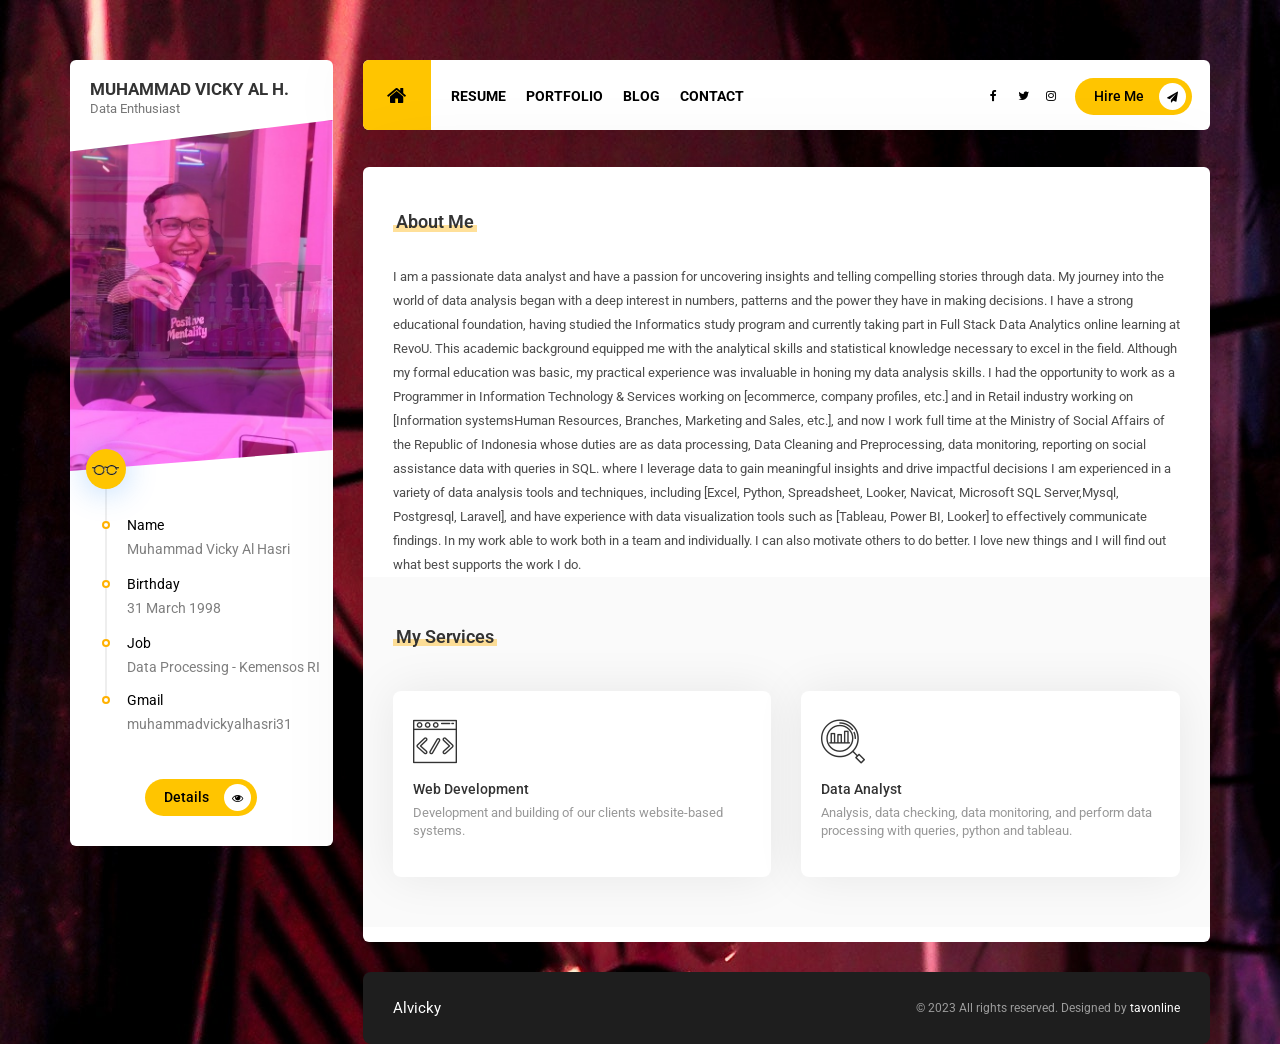
==== index.html @ cbeb896a "Update index.html" ====
<!doctype html>
<html lang="en">

<head>

<!-- Simple Page Needs
================================================== -->
<title>Alvicky</title>
<meta charset="UTF-8">
<meta name="description" content="Mat - Resume & vCard HTML Template">
<meta name="keywords" content="personal, vcard, portfolio">
<meta name="viewport" content="width=device-width, initial-scale=1.0">
    
<!-- Favicon
================================================== -->  
<link href="images/spinner.png" rel="shortcut icon" type="image/x-icon" />

<!-- CSS
================================================== -->
<link rel="stylesheet" href="css/bootstrap.css"/>
<link rel="stylesheet" href="css/reset.css"/>
<link rel="stylesheet" href="cubeportfolio/css/cubeportfolio.min.css"/>
<link rel="stylesheet" href="css/owl.theme.css"/> 
<link rel="stylesheet" href="css/owl.carousel.css"/>
<link rel="stylesheet" href="css/style.css"/>
<link rel="stylesheet" href="css/colors/yellow.css" id="color"/>

    
<!-- Google Web fonts
================================================== --> 
<link href="https://fonts.googleapis.com/css?family=Roboto:400,500,700,900" rel="stylesheet">

<!-- Font Icons
================================================== --> 
<link rel="stylesheet" href="icon-fonts/font-awesome-4.7.0/css/font-awesome.min.css"/>
<link rel="stylesheet" href="icon-fonts/web-design/flaticon.css" />


</head>
<body>
 <!-- Preloading -->
<div id="preloader">
    <div class="spinner">
    </div>
</div>  
    
<!-- Wrapper --> 
<div class="wrapper top_60 container">
<div class="row">
        
<!-- Profile Section
================================================== --> 
<div class="col-lg-3 col-md-4">
    <div class="profile">
        <div class="profile-name">
            <span class="name">Muhammad Vicky Al H.</span><br>
            <span class="job">Data Enthusiast</span>
        </div>
        <figure class="profile-image">
            <img src="images/alvicky.jpg" alt="">
        </figure> 
        <ul class="profile-information">
            <li></li>
            <li><p><span>Name</span><br><br> Muhammad Vicky Al Hasri</p></li>
            <li><p><span>Birthday</span><br><br> 31 March 1998</p></li>
            <li><p><span>Job</span><br><br> Data Processing - Kemensos RI</p></li>
            <li><p><span>Gmail</span><br><br> muhammadvickyalhasri31</p></li>
        </ul>
        <div class="col-md-12">
            <button onclick="redirect('https://www.linkedin.com/in/muhammad-vicky-al-hasri-7ab84a172/')" class="site-btn icon">Details</a>  <i class="fa fa-eye" aria-hidden="true"></i></button>
        </div>
    </div>
</div>

<!-- Page Tab Container Div -->   
<div id="ajax-tab-container" class="col-lg-9 col-md-8 tab-container">
    
<!-- Header
================================================== --> 
<div class="row">
    <header class="col-md-12">
        <nav>
            <div class="row">
                <!-- navigation bar -->
                <div class="col-md-8 col-sm-8 col-xs-4">
                    <ul class="tabs">
                        <li class="tab">
                            <a class="home-btn" href="#home"><i class="fa fa-home" aria-hidden="true"></i></a>
                        </li>
                        <li class="tab"><a href="#resume">RESUME</a></li>
                        <li class="tab"><a href="#portfolio">PORTFOLIO</a></li>
                        <li class="tab"><a href="#blog">BLOG</a></li>
                        <li class="tab"><a href="#contact">CONTACT</a></li>
                    </ul>
                </div>
                <div class="col-md-4 col-sm-4 col-xs-8 dynamic">
                    <a href="https://t.me/alvicky" class="pull-right site-btn icon hidden-xs">Hire Me <i class="fa fa-paper-plane" aria-hidden="true"></i></a>
                    <div class="hamburger pull-right hidden-lg hidden-md"><i class="fa fa-bars" aria-hidden="true"></i></div>
                    <div class="hidden-md social-icons pull-right"> 
                        <a class="fb" href="https://web.facebook.com/vicky.forzajakmania"><i class="fa fa-facebook" aria-hidden="true"></i></a> 
                        <a class="tw" href="https://twitter.com/alvicky__"><i class="fa fa-twitter" aria-hidden="true"></i></a> 
                        <a class="ins" href="https://www.instagram.com/alvicky__"><i class="fa fa-instagram" aria-hidden="true"></i></a>
                    </div>
                </div>
            </div>
        </nav>
    </header>
        
    <!-- Page Content
    ================================================== --> 
    <div class="col-md-12">
        <div id="content" class="panel-container">
          
            <!-- Home Page
            ================================================== -->  
            <div id="home">
                <!-- Text Section -->
                <div class="row">
                    <section class="about-me line col-md-12 padding_30 padbot_10">
                        <div class="section-title"><span></span><h2>About Me</h2></div>
                        <p class="top_30">  I am a passionate data analyst and have a passion for uncovering insights and telling compelling stories through data. My journey into the world of data analysis began with a deep interest in numbers, patterns and the power they have in making decisions. I have a strong educational foundation, having studied the Informatics study program and currently taking part in Full Stack Data Analytics online learning at RevoU. This academic background equipped me with the analytical skills and statistical knowledge necessary to excel in the field. Although my formal education was basic, my practical experience was invaluable in honing my data analysis skills. I had the opportunity to work as a Programmer in Information Technology & Services working on [ecommerce, company profiles, etc.] and in Retail industry working on [Information systemsHuman Resources, Branches, Marketing and Sales, etc.], and now I work full time at the Ministry of Social Affairs of the Republic of Indonesia whose duties are as data processing, Data Cleaning and Preprocessing, data monitoring, reporting on social assistance data with queries in SQL. where I leverage data to gain meaningful insights and drive impactful decisions I am experienced in a variety of data analysis tools and techniques, including [Excel, Python, Spreadsheet, Looker, Navicat, Microsoft SQL Server,Mysql, Postgresql, Laravel], and have experience with data visualization tools such as [Tableau, Power BI, Looker] to effectively communicate findings. In my work able to work both in a team and individually. I can also motivate others to do better. I love new things and I will find out what best supports the work I do.
                    </section>
                </div>
                <!-- My Services Section -->
                <div class="row">
                    <section class="services line graybg col-md-12 padding_50 padbot_50">
                    <div class="section-title bottom_45"><span></span><h2>My Services</h2></div>
                    <div class="row">
                        <!-- a service -->
                        <div class="col-md-6 col-sm-6 col-xs-12">
                            <div class="service">
                                <div class="icon">
                                    <i class="flaticon-html"></i>
                                </div>
                                <span class="title">Web Development</span>
                                <p class="little-text">Development and building of our clients website-based systems.</p>
                            </div>
                        </div>
                        <!-- a service -->
                        <div class="col-md-6 col-sm-6 col-xs-12">
                            <div class="service">
                                <div class="icon">
                                    <i class="flaticon-analysis-1"></i>
                                </div>
                                <span class="title">Data Analyst</span>
                                <p class="little-text">Analysis, data checking, data monitoring, and
                                    perform data processing with queries, python and tableau.</p>
                            </div>
                        </div>
                    </div>
                </section>
                </div>
            </div>
            
            <!-- Resume Page
            ================================================== --> 
            <div id="resume">
                <!-- Resume Section -->
                <div class="row">
                    <section class="education">
                    <div class="section-title top_30"><span></span><h2>Resume</h2></div>
                        <div class="row">
                            <!-- Working History -->
                            <div class="working-history col-md-4 padding_15 padbot_30">
                                <ul class="timeline col-md-12 top_30">
                                    <li><i class="fa fa-suitcase" aria-hidden="true"></i><h2 class="timeline-title">Working History</h2></li>
                                    <!-- a work -->
                                    <li><h3 class="line-title">Dit. RS Anak Kemensos<br><br><br> RI</h3>
                                        <span>2022 - Present</span>
                                        <p class="little-text">Analysis, Checking data, monitoring data, and
                                            perform data processing by querying the YAPI Children's ATENSI Social Assistance.</p>
                                    </li>
                                    <li><h3 class="line-title">Dit. PFM Wilayah I <br><br><br>Kemensos RI</h3>
                                        <span>2021 - 2022</span>
                                        <p class="little-text">Analysis, cleaning data and carrying out payment processes related to BPNT/Sembako social assistance in West Java & Sumatera using SQL Server tools and managing with query syntax.</p>
                                    </li>
                                    <li><h3 class="line-title">PT. Sinar Agung <br><br><br>Prasadikindo</h3>
                                        <span>2021 - 2021</span>
                                        <p class="little-text">Improving programs and adding features to website-based applications in the fields of Human Resources, Branches, Marketing and Sales.</p>
                                    </li>
                                    <li><h3 class="line-title">CV. Noctum Digital<br><br><br>Media Kreatif</h3>
                                        <span>2019 - 2021</span>
                                        <p class="little-text">Development and building of our clients website-based systems.</p>
                                    </li>
                                </ul> 
                            </div>  
                            <!-- Organization History -->
                            <div class="working-history col-md-4 padding_15 padbot_30">
                                <ul class="timeline col-md-12 top_30">
                                    <li><i class="fa fa-suitcase" aria-hidden="true"></i><h2 class="timeline-title">Organization History</h2></li>
                                    <!-- a Organization -->
                                    <li>
                                        <h3 class="line-title">Forum Open Source <br><br><br> Teknik Informatika</h3>
                                        <span>2017 - 2019</span>
                                        <p class="little-text">Fully responsible for the apparatus and all work programs at FOSTI UMS for the 2018/2019 period.</p>
                                    </li>
                                     <!-- a Organization -->
                                    <li><h3 class="line-title">Himpunan Mahasiswa <br><br><br> Teknik Informatika</h3>
                                        <span>2017 - 2019</span>  
                                        <p class="little-text">Assist and participate in the success of all work programs at the Muhammadiyah University of Surakarta Information Engineering Student Association (HIMATIF UMS) especially in the field of Science and Research.</p>
                                    </li>
                                </ul> 
                            </div>  
                            <!-- Education History -->
                            <div class="education-history col-md-4 padding_15 padbot_30">
                                <ul class="timeline col-md-12 top_30">
                                    <li><i class="fa fa-graduation-cap" aria-hidden="true"></i><h2 class="timeline-title">Education History</h2></li>
                                    <li><h3 class="line-title">RevoU</h3>
                                        <span>2023 - Present</span>
                                        <p class="little-text">Full Stack Data Analytics</p>
                                    </li>
                                    <li><h3 class="line-title">Muhammadiyah <br><br><br> Surakarta University</h3>
                                        <span>2017 - 2021</span>
                                        <p class="little-text">Informatics</p>
                                    </li>
                                </ul> 
                            </div>
                        </div>
                    </section>
                </div>
                <!-- Clients Section -->
                <div class="row">
                    <section class="clients col-md-12 graybg padding_45 padbot_45">
                        <div class="section-title bottom_30"><span></span><h2>Clients</h2></div>
                        <div class="row">
                            <!-- <div class="col-lg-3 col-md-3 col-sm-6 col-xs-12">
                                <div class="client">
                                    <img src="images/client/n-f-logo.png" alt="">
                                </div>
                            </div> -->
                        </div>
                    </section>
                </div>
                <!-- Testimonials -->
                <div class="row">
                </div>
            </div>
            <!-- Portfolio Page
            ================================================== --> 
            <div id="portfolio" class="row bottom_45">
                <section class="col-md-12">
                    <div class="col-md-12 content-header bottom_15">
                        <div class="section-title top_30 bottom_30"><span></span><h2>Portfolio</h2></div>
                        <div id="filters-container">
                            <!-- '*' means shows all item elements -->
                            <div data-filter="*" class="cbp-filter-item cbp-filter-item-active">All</div>
                            <div data-filter=".webdesign" class="cbp-filter-item">Web Design</div>
                            <div data-filter=".dataanalyst" class="cbp-filter-item">Data</div>
                            <!-- <div data-filter=".motion" class="cbp-filter-item">Motion Graphic</div>
                            <div data-filter=".illustration" class="cbp-filter-item">Illustration</div>
                            <div data-filter=".photography" class="cbp-filter-item">Photography</div> -->
                        </div>
                    </div>
                    <div id="grid-container" class="top_60">
                        <!-- a work -->
                        <div class="cbp-item webdesign">
                            <!-- <a href="portfolio-detail/work-01.html" class=" cbp-singlePage"> -->
                                <figure>
                                    <div class="icon">
                                        <i class="fa fa-clone" aria-hidden="true"></i>
                                    </div>
                                    <a href="#">
                                        <img src="images/portofolio/kmtk.png" alt="" >
                                    </a>
                                    <figcaption>
                                        <span class="title">Alumni KMTK</span><br/>
                                        <span class="info">An Alumni Website.</span>
                                    </figcaption>
                                </figure>
                            </a>
                        </div>   
                        <div class="cbp-item dataanalyst">
                            <!-- <a href="portfolio-detail/work-01.html" class=" cbp-singlePage"> -->
                                <figure>
                                    <div class="icon">
                                        <i class="fa fa-clone" aria-hidden="true"></i>
                                    </div>
                                    <a href="#">
                                        <img src="images/portofolio/b0f41879-06d4-46a8-bf47-4ac9bd7c69f5.png" alt="" >
                                    </a>
                                    <figcaption>
                                        <span class="title">Business Understanding Problem</span><br/>
                                        <span class="info"></span>
                                    </figcaption>
                                </figure>
                            </a>
                        </div>   
                        <div class="cbp-item dataanalyst">
                            <!-- <a href="portfolio-detail/work-01.html" class=" cbp-singlePage"> -->
                                <figure>
                                    <div class="icon">
                                        <i class="fa fa-clone" aria-hidden="true"></i>
                                    </div>
                                    <a href="#">
                                        <img src="images/portofolio/fad974f3-e94f-4eeb-986f-bd7ba3cb7150.png" alt="" >
                                    </a>
                                    <figcaption>
                                        <span class="title">Exploratory Data Analysis in Spreadsheets</span><br/>
                                        <span class="info"></span>
                                    </figcaption>
                                </figure>
                            </a>
                        </div>   
                        <div class="cbp-item dataanalyst">
                            <!-- <a href="portfolio-detail/work-01.html" class=" cbp-singlePage"> -->
                                <figure>
                                    <div class="icon">
                                        <i class="fa fa-clone" aria-hidden="true"></i>
                                    </div>
                                    <a href="#">
                                        <img src="images/portofolio/eee552db-62eb-486c-ae68-0b03bc256461.png" alt="" >
                                    </a>
                                    <figcaption>
                                        <span class="title">SQL Query Case</span><br/>
                                        <span class="info"></span>
                                    </figcaption>
                                </figure>
                            </a>
                        </div>  
                        <div class="cbp-item dataanalyst">
                            <!-- <a href="portfolio-detail/work-01.html" class=" cbp-singlePage"> -->
                                <figure>
                                    <div class="icon">
                                        <i class="fa fa-clone" aria-hidden="true"></i>
                                    </div>
                                    <a href="#">
                                        <img src="images/portofolio/18c4f219-101b-48a2-827a-5078f45d287d.png" alt="" >
                                    </a>
                                    <figcaption>
                                        <span class="title">Exploratory Data Analysis with Python</span><br/>
                                        <span class="info"></span>
                                    </figcaption>
                                </figure>
                            </a>
                        </div>   
                        <div class="cbp-item dataanalyst">
                            <!-- <a href="portfolio-detail/work-01.html" class=" cbp-singlePage"> -->
                                <figure>
                                    <div class="icon">
                                        <i class="fa fa-clone" aria-hidden="true"></i>
                                    </div>
                                    <a href="#">
                                        <img src="images/portofolio/68c7c53a-6513-4968-94d9-01a735084d35.png" alt="" >
                                    </a>
                                    <figcaption>
                                        <span class="title">Cluster Analysis</span><br/>
                                        <span class="info"></span>
                                    </figcaption>
                                </figure>
                            </a>
                        </div>   
                    </div>                     
                </section>
            </div>
                
            <!-- Blog Page
            ================================================== --> 
            <div id="blog">
                <div class="row">
                    <section class="blog col-md-12 bottom_30">
                        <div class="col-md-12 content-header">
                            <div class="section-title top_30 bottom_15"><span></span><h2>Blog Posts</h2></div>
                        </div>
                        <div id="grid-blog" class="row">
                            <!-- a blog -->
                            <div class="cbp-item">
                                <a href="https://github.com/L200170065/Genap20192-Prak-Pemrograman-Sistem-Embedded" class="blog-box">
                                    <div class="blog-img">
                                        <img src="images/blogs/6.png" alt="">
                                    </div>
                                    <div class="blog-box-info">
                                        <span class="category">Semester 6</span> 
                                        <h2 class="title">Embedded System</h2>
                                        <p class="little-text">is a report of embedded system practices.</p>
                                        <span class="date">2020</span>
                                    </div>
                                </a>
                            </div>
                            <!-- a blog -->
                            <div class="cbp-item">
                                <a href="https://github.com/L200170065/PWD" class="blog-box">
                                    <div class="blog-img">
                                        <img src="images/blogs/5.1.png" alt="">
                                    </div>
                                    <div class="blog-box-info">
                                        <span class="category">Semester 5</span>
                                        <h2 class="title">Dynamic Web Programming</h2>
                                        <p class="little-text">is a report of dynamic web programming practices.</p>
                                        <span class="date">2019</span>
                                    </div>
                                </a>
                            </div>
                            <!-- a blog -->
                            <div class="cbp-item">
                                <a href="https://github.com/L200170065/PGA_2019_A" class="blog-box">
                                    <div class="blog-img">
                                        <img src="images/blogs/5.2.png" alt="">
                                    </div>
                                    <div class="blog-box-info">
                                        <span class="category">Semester 5</span>
                                        <h2 class="title">Game Programming and Animation</h2>
                                        <p class="little-text">is a report of game programming and animation practices.</p>
                                        <span class="date">2019</span>
                                    </div>
                                </a>
                            </div>
                            <!-- a blog -->
                            <div class="cbp-item">
                                <a href="https://github.com/L200170065/prak_ASD_B" class="blog-box">
                                    <div class="blog-img">
                                        <img src="images/blogs/4.1.png" alt="">
                                    </div>
                                    <div class="blog-box-info">
                                        <span class="category">Semester 4</span>
                                        <h2 class="title">Algorithm and Data Structure</h2>
                                        <p class="little-text">is a report of algorithm and data structure practices.</p>
                                        <span class="date">2019</span>
                                    </div>
                                </a>
                            </div>
                            <!-- a blog -->
                            <div class="cbp-item">
                                <a href="https://github.com/L200170065/prak-jarkom" class="blog-box">
                                    <div class="blog-img">
                                        <img src="images/blogs/4.2.png" alt="">
                                    </div>
                                    <div class="blog-box-info">
                                        <span class="category">Semester 4</span>
                                        <h2 class="title">Computer Network</h2>
                                        <p class="little-text">is a report of computer network practices.</p>
                                        <span class="date">2019</span>
                                    </div>
                                </a>
                            </div>
                            <!-- a blog -->
                            <div class="cbp-item">
                                <a href="https://github.com/L200170065/Praktikum-SO" class="blog-box">
                                    <div class="blog-img">
                                        <img src="images/blogs/4.3.png" alt="">
                                    </div>
                                    <div class="blog-box-info">
                                        <span class="category">Semester 4</span>
                                        <h2 class="title">Operating System</h2>
                                        <p class="little-text">is a report of operating system practices.</p>
                                        <span class="date">2019</span>
                                    </div>
                                </a>
                            </div> 
                        </div>
                        <!-- load more button -->
                        <div id="load-posts" class="cbp-l-loadMore-button top_60">
                            <a href="load-more/blog-posts.html" class="cbp-l-loadMore-link site-btn" rel="nofollow">
                                <span class="cbp-l-loadMore-defaultText">Load More (<span class="cbp-l-loadMore-loadItems">1</span>)</span>
                                <span class="cbp-l-loadMore-loadingText">Loading...</span>
                                <span class="cbp-l-loadMore-noMoreLoading">No More Works</span>
                            </a>
                        </div>
                    </section>
                </div>
            </div>
                
            <!-- Contact Page
            ================================================== --> 
            <div id="contact">
                <div class="row">
                    <!-- Contact Form -->
                    <section class="contact-form col-md-6 padding_30 padbot_45">
                        <div class="section-title top_15 bottom_30"><span></span><h2>Contact Form</h2></div>
                        <form class="site-form">
                            <div class="row">
                                <div class="col-md-6">
                                    <input class="site-input" placeholder="Name">
                                </div>
                                <div class="col-md-6">
                                    <input class="site-input" placeholder="E-mail">
                                </div>
                                <div class="col-md-12">
                                    <textarea class="site-area" placeholder="Message"></textarea>
                                </div>
                                <div class="col-md-12 top_15 bottom_30">
                                    <button class="site-btn" type="submit">Submit</button>
                                </div>
                            </div>
                        </form>  
                    </section>
                    <!-- Contact Informations -->
                    <section class="contact-info col-md-6 padding_30 padbot_45">
                        <div class="section-title top_15 bottom_30"><span></span><h2>Contact Informations</h2></div>
<!--                         <table>
                            <br>
                                <td>Address</td>
                                <td>Dk. Rambat Rt. 10 Banaran, Kalijambe, Sragen</td>
                            </br>
                            <br>
                                <td>Phone</td>
                                <td>+62 822-6633-5773</td>
                            </br>
                            <br>
                                <td>Job</td>
                                <td>+62 822-6633-5773</td>
                            </br>
                            <br>
                                <td>E-Mail</td>
                                <td>muhammadvickyalhasri31@gmail.com</td>
                            </br>
                    
                        </table> -->
                        <ul>
                            <li><span>Address:</span> Bekasi 17111</li>
                            <li><span>Phone:</span> +62 822-6633-5773</li>
                            <li><span>E-mail:</span> muhammadvickyalhasri31@gmail.com</li>
                            <li>
                                <div class="social-icons top_15"> 
                                    <a class="fb" href="https://web.facebook.com/vicky.forzajakmania"><i class="fa fa-facebook" aria-hidden="true"></i></a> 
                                    <a class="tw" href="https://twitter.com/alvicky__"><i class="fa fa-twitter" aria-hidden="true"></i></a> 
                                    <a class="ins" href="https://www.instagram.com/alvicky__"><i class="fa fa-instagram" aria-hidden="true"></i></a> 
                                </div>
                            </li>
                        </ul>
                    </section>
                    <!-- Contact Map -->
                    <!-- <section class="contact-map col-md-12 top_15 bottom_15">
                        <div class="section-title bottom_30"><span></span><h2>Contact Map.</h2></div> 
                        <iframe src="https://www.google.com/maps/embed?pb=!1m18!1m12!1m3!1d3956.3172033586347!2d110.8090693147463!3d-7.430106994639498!2m3!1f0!2f0!3f0!3m2!1i1024!2i768!4f13.1!3m3!1m2!1s0x0%3A0x0!2zN8KwMjUnNDguNCJTIDExMMKwNDgnNDAuNSJF!5e0!3m2!1sid!2sid!4v1584627765616!5m2!1sid!2sid" height="350" style="border:0" allowfullscreen></iframe> 
                    </section> -->
                </div>
            </div>
            
        </div><!-- Content - End -->
     </div> <!-- col-md-12 end -->
</div><!-- row end -->
<!-- Footer
================================================== --> 
<footer>
    <div class="footer col-md-12 top_30 bottom_10">
        <div class="name col-md-4 hidden-md hidden-sm hidden-xs">Alvicky</div>
        <div class="copyright col-lg-8 col-md-12">© 2023 All rights reserved. Designed by <a href="https://themeforest.net/user/tavonline">tavonline</a> </div>  
    </div>
</footer>
    
</div> <!-- Tab Container - End -->
</div> <!-- Row - End --> 
</div> <!-- Wrapper - End -->   

<!-- Javascripts
================================================== -->  
<script src="js/jquery-2.1.4.min.js"></script> 
<script src="cubeportfolio/js/jquery.cubeportfolio.min.js"></script>
<script src="js/bootstrap.min.js"></script> 
<script src="js/jquery.easytabs.min.js"></script>
<script src="js/owl.carousel.min.js"></script> 
<script src="js/main.js"></script>
<!-- for color alternatives -->
<!-- <script src="js/jquery.cookie-1.4.1.min.js"></script> -->
<script src="js/Demo.js"></script>
<link rel="stylesheet" href="css/Demo.min.css" />

<script>
    function redirect(url) {
        location.href = url;
    }
</script>
 

</body>

</html>
---- css/style.css ----
/* --------------------------------- */
/* Css Styles                        */
/*---------------------------------- */

/**
	Mat - vCard Template
	Author : Tavonline
	Copyright 2017

/* Table of Content
==================================================
	
	1. Body and Core Css
	2. Profile Section
	3. Navigation
	4. Home Section
	5. Resume Section
    6. Portfolio Section
    7. Blog Section
    8. Testimonial Section
    9. Contact Section
    10. Footer Section
    11. Realtor Portfolio 
    12. Photo Gallery Widgets
    13. Table Widget
    14. Pricing Widget
    15. Events Widget
    16. Discography Widget
    17. Responsive

/*------------------------ 1 Body and Core Css ------------------------*/		


.portfolio img.item{
    width: 100%;
}

video {
    height: auto;
    width: 100%;
}

body{
    font-family: 'Roboto', sans-serif;
    background:#fafafa;
    overflow-x: hidden;
    position: relative;
    background: url(../images/bg-1.jpg) #fafafa;
}

.geometric-shapes{
    position: absolute;
    width: 100%;
}

html{
	height: 100%;
}

/* Typography */

hr{
    width: 100%;
    background: #efefef;
}

.blog-title{
    font-size: 26px;
    font-weight: bold;
    line-height: 30px;
}

.page-title i{
    font-size: 18px;
    color: #d2d2d2;
}

.timeline-title{
    font-size: 18px;
    font-weight: 500;
    margin-left: 25px;
    line-height: 30px;
}

.section-title{
    position: relative;
    display: inline-block;    
    padding: 0 3px;
}

.section-title h1, .section-title h2, .section-title h3, .section-title h4 ,.section-title h5{
    font-size: 18px;
    font-weight: 600;
    position: relative;
}

.section-title span{
    position: absolute;
    height: 7px;
    width: 100%;
    bottom: 0;
    opacity: 0.4;    
    left:0;
}

.site-btn{
    font-size: 14px;
    font-weight: 500;
    border: 0;
    border-radius: 50px;
    -webkit-border-radius: 50px;
    -moz-border-radius: 50px;
    padding: 1px 29px;
    line-height: 35px;
}

.site-btn.black{
    background: #000 !important;
}

.cbp-l-loadMore-link.site-btn{
    font-family: 'Roboto', sans-serif !important;
    font-size: 14px !important;
    font-weight: 500 !important;
    border: 0 !important;
    border-radius: 50px;
    -webkit-border-radius: 50px;
    -moz-border-radius: 50px;
    padding: 1px 29px !important;
    line-height: 35px !important;
}

.site-btn:hover{
   transition: all ease 0.3s;   
}

.site-btn.icon{
    text-align: left;
    padding: 1px 6px 1px 19px;
}

.site-btn.icon i{
    color: #000;
    background: #fff;
    margin-left: 15px;
    border-radius: 50px;
    font-size: 11px;
    height: 27px;
    width: 27px;
    float: right;
    text-align: center;
    line-height: 29px;    
    margin-top: 4px;
}

#content{
    background: #fff;
    box-shadow: 0px 2px 92px 0px rgba(0, 0, 0, 0.07);
    -webkit-box-shadow: 0px 2px 92px 0px rgba(0, 0, 0, 0.07);
    -moz-box-shadow: 0px 2px 92px 0px rgba(0, 0, 0, 0.07);
}


p{
    font-size: 13px;
    color: #4c4c4c;
    line-height: 24px;
 }

.little-text{
    color: #989898;
    font-weight: 400;
    line-height: 18px;
}

blockquote {
    font-weight: 600;
    font-size: 18px;
    line-height: 30px;
}

h1{
    font-size: 50px;
    font-weight: 500;  
}

h2{
    font-size: 43px;
    font-weight: 500;
}

h3{
    font-size: 37px;
    font-weight: 500;  
}

h4{
    font-size: 32px;
    font-weight: 500;
}

h5{
    font-size: 26px;
    font-weight: 500;
}

h6{
    font-size: 20px;
    font-weight: 500;
}


/* Margins & Paddings */

.top_15{
    margin-top: 15px;
}

.top_30{
    margin-top: 30px;
}

.top_45{
    margin-top: 45px;
}

.top_60{
    margin-top: 60px;
}

.top_90{
    margin-top: 90px;
}

.top_120{
    margin-top: 120px;
}

.padding_30{
   padding-top: 30px; 
}

.padding_45{
   padding-top: 45px; 
}

.padding_50{
   padding-top: 50px; 
}

.padding_60{
   padding-top: 60px; 
}

.padding_90{
   padding-top: 90px; 
}

.bottom_15{
    margin-bottom: 15px;
}

.bottom_30{
    margin-bottom: 30px;
}

.bottom_45{
    margin-bottom: 45px;
}

.bottom_60{
    margin-bottom: 60px;
}

.bottom_90{
    margin-bottom: 90px;
}

.bottom_120{
    margin-bottom: 120px;
}

.padbot_15{
    padding-bottom: 15px;
}

.padbot_30{
    padding-bottom: 30px;
}

.padbot_45{
    padding-bottom: 45px;
}

.padbot_50{
    padding-bottom: 50px;
}

.padbot_60{
    padding-bottom: 60px;
}


/*Spinner*/

#preloader {
    background-color:#fff;
    position: fixed;
    top:0;
    left:0;
    width: 100%;
    height: 100%; 
    z-index: 1000;
    display:table;
    text-align: center;
}

@keyframes spinner {
  to {transform: rotate(360deg);}
}
 
.spinner:before {
    content: '';
    box-sizing: border-box;
    position: absolute;
    top: 50%;
    left: 50%;
    width: 60px;
    height: 60px;
    margin-top: -30px;
    margin-left: -30px;
    border-radius: 50%;
    border: 1px solid #ccc;
    animation: spinner .6s linear infinite;
}

.spinner:after{
    content: '';
    position: absolute;
    top: 50%;
    left: 50%;
    width: 50px;
    height: 50px;
    margin-top: -25px;
    margin-left: -25px;
    border-radius: 50px;
    background: url(../images/spinner.png) center center;
}

/*------------------------ 2 Profile Section ------------------------*/

.profile{
    background: #fff;
    border-radius: 6px;
    -moz-border-radius: 6px;
    -webkit-border-radius: 6px;
    -o-border-radius: 6px;
    width: 100%;
    display: inline-block;    
    box-shadow: 0px 2px 92px 0px rgba(0, 0, 0, 0.07);
    -webkit-box-shadow: 0px 2px 92px 0px rgba(0, 0, 0, 0.07);
    -moz-box-shadow: 0px 2px 92px 0px rgba(0, 0, 0, 0.07);
}

.profile-name{
    line-height: 18px;
    padding: 20px;
}

.profile .name{
    text-transform: uppercase;
    font-size: 17px;
    font-weight: bold;
}

.profile .job{
    font-size: 13px;
    color: #777777;
}

.profile-image {
    margin-top: -18px;
    -webkit-clip-path: polygon(0 9%, 100% 0, 100% 94%, 0% 100%);
    clip-path: polygon(0 9%, 100% 0, 100% 94%, 0% 100%);
}

.profile-image img{
    width: 100%;
}

ul.profile-information{
    list-style: none;
    margin: 8px 0px 8px 35px;
}

ul.profile-information li{
    border-left: solid 2px #eee;
    padding: 0 0 23px 20px;
    font-size: 14px;
    color: #787878;
}

ul.profile-information li p{
    font-size: 13.5px;
    color: #7F7F7F;
    line-height: 12px;
}

ul.profile-information li:last-child{
    border: 0;
    margin-left: 2px;
    margin-top: -2px;
}

ul.profile-information li:before{
    content: "";
    border: solid 2px;
    width: 8px;
    height: 8px;
    border-radius: 50px;
    -moz-border-radius: 50px;
    -webkit-border-radius: 50px;
    font-size: 8px;
    margin-left: -25px;
    margin-top: 2px;
    font-weight: 400;
    background: #fff;
    display: block;
    position: absolute;
}

ul.profile-information li span{
    color: #000;
}


ul.profile-information li:first-child{
    padding-bottom: 10px;    
    padding-left: 30px;
    position: relative;
}

ul.profile-information li:first-child img {
    margin: -44px -44px;
    display: inline-block;
    position: absolute;
    width: 25px;
}

ul.profile-information li:first-child:before{
    /*content: '\f2c0';
    font-family: FontAwesome;
    font-size: 13.5px;*/
    margin-left: -51px;
    margin-top: -30px;
    margin-bottom: 20px;
    position: relative;
    border: 0;
    width: 40px;
    height: 40px;
    padding: 11px 14px;
  box-shadow: 0px 2px 32px 0px rgba(4, 123, 248, 0.3);
}

ul.profile-information li:first-child:after{
    background: url(../images/glasses-w.png) no-repeat;
    content: '';
    width: 30px;
    height: 10px;
    position: absolute;
    top: 0;
    left: 0;
    margin: 16px -15px;
    background-size: 27px 10px;
}

.profile .site-btn{
    margin: 18px auto 30px;
    display: block;
}


/*------------------------ 3 Navigation ------------------------*/

header nav{
    background: #fff;
    display: inline-block;
    border-radius: 6px;
    -moz-border-radius: 6px;
    -webkit-border-radius: 6px;
    height: 70px;
    width: 100%;
    margin-bottom: 30px;
    line-height: 70px;
    box-shadow: 0px 2px 92px 0px rgba(0, 0, 0, 0.07);
    -webkit-box-shadow: 0px 2px 92px 0px rgba(0, 0, 0, 0.07);
    -moz-box-shadow: 0px 2px 92px 0px rgba(0, 0, 0, 0.07);
}

header nav ul li{
    float: left;
}

header nav ul li a{
    font-size: 14px;
    font-weight: bold;
    color: #000;
    padding: 0 10px;
    line-height: 73px;
    display: block;
}

header nav ul li a:hover{
    transition: all ease 0.3s;
    -webkit-transition: all ease 0.3s;
    -moz-transition: all ease 0.3s;   
}

header nav ul li a:after{
    border-right: 1px solid #dfdfdf;
}

header nav a.home-btn{
    color: #fff;
    border-radius: 6px 0 0 6px;
    -webkit-border-radius: 6px 0 0 6px;
    -moz-border-radius: 6px 0 0 6px;
    padding: 0px 24px;
    float: left;
    height: 70px;
    line-height: 70px;
    margin-right: 10px;
    transition: all ease 0.4s;    
    line-height: 77px;
}

header nav a.home-btn:hover{
    transition: all ease 0.3s;
    -webkit-transition: all ease 0.3s;
    -moz-transition: all ease 0.3s;
}

header nav a.home-btn i{
    font-size: 21px;
}

header nav .site-btn{
    margin: 18px 18px 0 5px;  
}

.social-icons a {
    color: #000;
    font-size: 12px;
    transition: all ease 0.2s;
    width: 24px;
    height: 18px;
    display: inline-block;
}


.social-icons a:hover {
    font-size: 14px;
}

.fb:hover{
    color: #3b5998!important;
    transition: all ease 0.2s;
}

.tw:hover{
    color: #55acee!important;
    transition: all ease 0.2s;
}

.ins:hover{
    color: #cd486b!important;
    transition: all ease 0.2s;
}

.bh:hover{
    color: #1769ff!important;
    transition: all ease 0.2s;
}

.dr:hover{
    color: #ea4c89!important;
    transition: all ease 0.2s;
}

header nav .menuout{
    z-index: 10
}

header nav .menuout{
    display: none;
} 

/*------------------------ 4 Home Section ------------------------*/

#content{
    min-height: 500px;
    border-radius: 6px;
    -moz-border-radius: 6px;
    -webkit-border-radius: 6px;
    padding: 15px;
}

section{
    padding-left: 30px !important;
    padding-right: 30px !important;
}

section.line{
    border-bottom: solid 1px #efefef;
}

section:last-child{
    border:0;
}

section.graybg{
    background: #fafafa;
}

.services .service span.title{
    font-size: 14px;
    font-weight: 500;
    line-height: 30px;
}

.clients .client{
    background: #fff;
    padding: 18px;
    border-radius: 8px;
    box-shadow: 0px 0px 48px 0px rgba(4, 6, 4, 0.08);
    width: 100%;    
    padding: 26px 16px;
}
/*
.clients .col-md-3:nth-child(2) .client {
    padding: 23px 18px;
}*/


.clients .client img {
    width: 100%;
}

.service .icon i:before {
    font-size: 44px;
    margin-left: 0;
}

.service{
    background: #fff;
    border-radius: 8px;
    -webkit-border-radius: 8px;
    -moz-border-radius: 8px;
    padding: 20px;
   box-shadow: 0px 0px 48px 0px rgba(4, 6, 4, 0.08);
   min-height: 186px;
}

/*------------------------ 5 Resume Section ------------------------*/

ul.timeline{
    margin-left: 10px;
}

.timeline li{
    border-left: solid 2px #ececec;
    list-style: none;
    padding: 0 0 40px 30px;
}

.timeline li:before{
    content: "";
    border: solid 2px;
    width: 8px;
    height: 8px;
    border-radius: 50px;
    -moz-border-radius: 50px;
    -webkit-border-radius: 50px;
    font-size: 8px;
    margin-left: -35px;
    font-weight: 400;
    background: #fff;
    display: block;
    position: absolute;
    margin-top: -1px;
}

.timeline li .line-title{
    font-size: 16px;
    line-height: 6px;
}

.timeline li:first-child{
    padding: 0 0 60px 19px;
}

.timeline li:first-child:before{
    border: 0;
    background: none;
    position: relative;
}

.timeline li:first-child i{
    float: left;
    margin-left: -30px;
    padding: 18px 16px;
    border-radius: 30px;
    margin: -13px -45px;
    background: #fff;
    width: 53px;
    text-align: center;
}

.timeline li .section-title{
    padding-left: 20px;
}

.timeline li span {
    font-size: 12px;
    padding: 9px 0;
    display: block;
}

.timeline li:last-child{
    border: 0;
    margin-left: 2px;
}

/* Skills */

.skill-list li {
    list-style: none;
}

.skill-list h3 {
    font-size: 12px;
}

.skill-list .progress {
    margin: 10px 0 20px;
    display: block;
    height: 5px;
    position: relative;
    width: 100%;
    overflow: visible;
    border-radius: 50px;
    -moz-border-radius: 50px;
    -webkit-border-radius: 50px;
    -ms-border-radius: 50px;
    -o-border-radius: 50px;
    background: #dfdfdf;
    box-shadow: 0;
}

.skill-list .progress .percentage {
    border-radius: 50px 0 0 50px;
    -moz-border-radius: 50px 0 0 50px;
    -webkit-border-radius: 50px 0 0 50px;
    -ms-border-radius: 50px 0 0 50px;
    -o-border-radius: 50px 0 0 50px;
    bottom: 0;
    position: absolute;
    top: 0;
}


/*------------------------ 6 Portfolio Section ------------------------*/


#portfolio .cbp-item{
    padding: 15px !important;
}

#portfolio section {
    padding-left: 15px !important;
    padding-right: 15px !important;
}

#portfolio .cbp-item-wrapper {
    border-radius: 6px;
    -webkit-border-radius:6px;
    -moz-border-radius: 6px;
    display: inline-block;
    overflow: hidden;
    box-shadow: 0px 0px 48px 0px rgba(4, 6, 4, 0.08);
    -webkit-box-shadow: 0px 0px 48px 0px rgba(4, 6, 4, 0.08);
    -moz-box-shadow: 0px 0px 48px 0px rgba(4, 6, 4, 0.08);
/*    transition: all ease 0.3s;
    -webkit-transition: all ease 0.3s;
    -moz-transition: all ease 0.3s;*/
}

.content-header{
    z-index: 5;
}

#portfolio .cbp-item-wrapper:hover {
    transition: all ease 0.3s;
    -webkit-transition: all ease 0.3s;
    -moz-transition: all ease 0.3s;
    box-shadow: 0px 0px 20px 0px rgba(4, 6, 4, 0.08);
    -webkit-box-shadow: 0px 0px 20px 0px rgba(4, 6, 4, 0.08);
    -moz-box-shadow: 0px 0px 20px 0px rgba(4, 6, 4, 0.08);
}

#portfolio .cbp-item figure img, .work figure{
    width: 100%;
}

#portfolio .cbp-item figcaption .title{
    font-size: 14px;
    color: #000;
}

#portfolio .cbp-item figcaption{
    padding: 14px;
}

#portfolio .cbp-item figcaption .info{
    font-size: 13px;
    color: #989898;
    line-height: 18px;
    display: block;
} 

#portfolio #filters-container .cbp-filter-item{
    font-size: 14px;
    color: #787878;
    cursor: pointer;
    float: left;
    margin-right: 15px;
}

#portfolio .cbp-item:hover figure .icon{
    opacity: 0.9;
    transition: all ease 0.3s;
    -webkit-transition: all ease 0.3s;
    -moz-transition: all ease 0.3s;
    transform: translate(0,-25px);
    -webkit-transform: translate(0,-25px);
    -moz-transform: translate(0,-25px);
}


#portfolio .cbp-item figure .icon {
    position: absolute;
    left: 0;
    right: 0;
    text-align: center;
    opacity: 0;
    display: table-cell;
    vertical-align: middle;
    top: 50%;
    margin-top: -20px;
    transition: all ease 0.3s;
}

#portfolio .cbp-item figure .icon i{
    color: #fff;
    padding: 17px 0 16px;
    min-width: 50px;
    border-radius: 50px;
    text-align: center;
    transition: all ease 0.3s;
    text-align: center;
    background: rgba(3, 122, 249, 0.80);
}

#portfolio .cbp-item figure .icon i:before{
    font-size: 18px;
}


/* portfolio content */

.portfolio-content figure img{
    width: 100%;
    border-radius: 5px; 
}

.cbp-popup-singlePage .cbp-popup-close{
        background: url(../images/sprite.png) -74px -3px no-repeat scroll transparent !important;
}

.cbp-popup-singlePage .cbp-popup-prev {
    background: url(../images/sprite.png) -23px -3px no-repeat scroll transparent !important;
}

.cbp-popup-singlePage .cbp-popup-next {
    background: url(../images/sprite.png) -127px -3px no-repeat scroll transparent !important;
}


.cbp-popup-singlePage .cbp-popup-close:hover{
        background: url(../images/sprite.png) -74px -46px no-repeat scroll transparent !important;
}

.cbp-popup-singlePage .cbp-popup-prev:hover {
    background: url(../images/sprite.png) -23px -46px no-repeat scroll transparent !important;
}

.cbp-popup-singlePage .cbp-popup-next:hover {
    background: url(../images/sprite.png) -127px -46px no-repeat scroll transparent !important;
}

.cbp-popup-singlePage .cbp-popup-navigation-wrap {
    background-color: #fff;
    box-shadow: -5px 10px 12px -10px rgba(201,201,201,0.30);
}

.cbp-popup-singlePage-counter {
    color: #c1c1c1;
}

.social-share ul{
    list-style: none;
    display: inline-block;
}

.social-share ul li{
    list-style: none;
    float: left;
    margin-right: 10px;
}

.social-share ul li a{
    color:#b6b6b6; 
}

.social-share ul li a:hover{
    color:#000; 
    transition: all ease 0.3s;
    -webkit-transition: all ease 0.3s;
    -moz-transition: all ease 0.3s;
}

.cbp-slider .cbp-nav-next:after, .cbp-slider .cbp-nav-prev:after{
    width: 34px;
    height: 34px;
    background-size: 109px 140px;
    background-position: -35px -71px;
}

.cbp-slider .cbp-nav-prev:after{
    background-position: 0px -71px;
}

.cbp-slider .cbp-nav-next:after:hover, .cbp-slider .cbp-nav-prev:after:hover{
    width: 34px;
    height: 34px;
    background-size: 109px 140px;
    background-position: -35px -71px;
    opacity: 0.3;
    transition: all ease 0.3s;
}

.cbp-slider .cbp-nav-next:after{
    background-position: -35px -71px; 
}

.cbp-slider .cbp-nav-prev:hover:after{
    background-position: 0px -71px;
}

.cbp-slider .cbp-nav-next:hover:after{
    background-position: -35px -71px; 
}

.mat-slider{
    border-radius: 6px;
    overflow: hidden;
}

.port-item{
    margin-bottom: 30px;
    display: block;
}

/*------------------------ 7 Blog Section ------------------------*/

#blog .cbp-item{
    padding: 15px !important;
}

#blog section {
    padding-left: 15px !important;
    padding-right: 15px !important;
}

#blog #filters-container .cbp-filter-item{
    font-size: 14px;
    color: #787878;
    cursor: pointer;
    float: left;
    margin-right: 15px;
}

#blog .cbp-item:hover figure .icon{
    opacity: 0.9;
    transition: all ease 0.3s;
    -webkit-transition: all ease 0.3s;
    -moz-transition: all ease 0.3s;
    transform: translate(0,-25px);
    -webkit-transform: translate(0,-25px);
    -moz-transform: translate(0,-25px);
}


#blog .cbp-item figure .icon {
    position: absolute;
    left: 0;
    right: 0;
    text-align: center;
    opacity: 0;
    display: table-cell;
    vertical-align: middle;
    top: 50%;
    margin-top: -20px;
    transition: all ease 0.3s;
}

#blog .cbp-item figure .icon i{
    color: #fff;
    padding: 17px 0 16px;
    min-width: 50px;
    border-radius: 50px;
    text-align: center;
    transition: all ease 0.3s;
    text-align: center;
    background: rgba(3, 122, 249, 0.80);
}

#blog .cbp-item figure .icon i:before{
    font-size: 18px;
}


#blog a.blog-box{
    cursor: pointer;
    display: inline-block;   
    border-radius: 6px;
    -webkit-border-radius:6px;
    -moz-border-radius: 6px;
    overflow: hidden;
    box-shadow: 0px 0px 48px 0px rgba(4, 6, 4, 0.08);
    -webkit-box-shadow: 0px 0px 48px 0px rgba(4, 6, 4, 0.08);
    -moz-box-shadow: 0px 0px 48px 0px rgba(4, 6, 4, 0.08);
    transition: all ease 0.3s;
    -webkit-transition: all ease 0.3s;
    -moz-transition: all ease 0.3s;
}

#blog a.blog-box:hover{
    box-shadow: 0px 0px 8px 0px rgba(4, 6, 4, 0.08);
    transition: all ease 0.3s;
    -webkit-transition: all ease 0.3s;
    -moz-transition: all ease 0.3s;
}

#blog a.blog-box .blog-img{
    position: relative;
}

#blog a.blog-box .blog-box-info{
    padding: 10px;
}
#blog a.blog-box .blog-box-info .little-text{
    padding: 5px 0;
}

#blog .blog-box .date span:last-child{
    opacity: 0.6;
}

#blog .blog-box span.category{
    font-size: 13px;
    color: #afafaf;
}

#blog .blog-box span.date{
    color: #505050 !important;
    font-size: 11px;
    font-family: arial;
}

#blog .blog-box .title{
    font-size: 15px;
    color: #000;
    line-height: 20px;
    padding: 2px 0 4px;
}

/*Blog Detail Page */

#blog-post{
    padding: 30px 15px;
}

#blog-post .post .blog-image {
    width: 100%;
    border-radius: 6px;
    -webkit-border-radius: 6px;
    -moz-border-radius: 6px;
    overflow: hidden;
}

#blog-post .post .blog-image img{
    width: 100%;
}

#blog-post .post .blog-iframe iframe{
    width: 100%;
}

#blog-post .post{
    padding-right: 30px;
}

/* Sidebar */

#blog-post .blog-sidebar{
    border-left: solid 1px #efefef;
    padding-left: 30px;
}

#blog-post .blog-sidebar .category ul{
    list-style: none;
}

#blog-post .blog-sidebar .category ul li{
    font-size: 13px;
    color: #3d3d3d;
    border-bottom: solid 1px #efefef;    
    line-height: 35px;
}

#blog-post .blog-sidebar .category ul li a{
    color: #3d3d3d;
}

#blog-post .blog-sidebar .category ul li span{
    float: right;
    color: #8a8a8a;
}

#blog-post .post-list ul li{
    list-style: none;
} 

#blog-post .post-list ul li a{
    border-bottom: solid 1px #efefef;
    display: block;
    padding: 16px 0;
} 

#blog-post .post-list ul li:last-child a{ 
    border:0;
} 

#blog-post .post-list ul li a .info{
    font-size: 12px;
} 

#blog-post .post-list ul li a .info span{
    color: #b4b4b4;
    margin-left: 5px;
}

#blog-post .post-list ul li a p{
    font-size: 13px;
    line-height: 22px;
    color: #000;
}

#blog-post .blog-sidebar .advertisement img{
    width: 100%;
}

#blog-post .post .tags{
    font-size: 12px; 
    border-bottom: solid 1px #efefef;
    border-top: solid 1px #efefef;
    padding: 20px 0;
}

#blog-post .post .tags span{
    margin-right: 7px;
}

#blog-post .post .tags a{
    color: #686969;
    margin-right: 3px;
}

#blog-post .post .post-list ul li a p{
    font-size: 14px;
    padding-top: 5px;
}

#blog-post .post .post-list ul li a{
    padding:25px 0;
}

/* Post Comments */

#blog-post .post-comment ul li{
    list-style: none;
    border-bottom: solid 1px #efefef;
    padding: 30px 0;
}

#blog-post .post-comment ul li:last-child{
    border: 0
}

#blog-post .post-comment ul li .person-img{
    padding-right: 0;
}

#blog-post .post-comment ul li .person-img img{
    width: 100%;
}

#blog-post .post-comment ul li .comment-content .name{
    font-size: 14px;
    font-weight: 500;
}

#blog-post .post-comment ul li .comment-content .date{
    font-size: 11px;
    color: #b0b0b0;
}

#blog-post .post-comment ul li .comment-content p{
    font-size: 13px;
    color: #989898;
    line-height: 20px;
    padding-top: 2px;
}

#blog-post .post-comment ul li .comment-content a{
    font-size: 12px;
    padding-top: 10px;    
    display: block;
}

#blog-post .post-comment ul li .comment-content a i{
    margin-right: 5px;
}

#blog-post .post-comment .reply{
    padding-left: 30px;
}

/* Form */

.site-form .site-input{
    width: 100%;
    height: 45px;
    border: 0;
    color: #000;
    border-bottom: solid 1px #dfdfdf;
    font-size: 13px;
    padding-left: 10px;
    margin-bottom: 15px;
    outline: 0;
}

.site-form .site-area{
    width: 100%;
    border: 0;
    border-bottom: solid 1px #dfdfdf;
    font-size: 13px;
    padding: 20px 0 0 10px;
    min-height: 100px;
    margin-bottom: 15px;
}

.site-form .site-area{
    width: 100%;
    border: 0;
    border-bottom: solid 1px #dfdfdf;
    font-size: 13px;
    padding: 20px 0 0 10px;
    min-height: 100px;
    margin-bottom: 15px;
}

/*------------------------ 8 Testimonial Section ------------------------*/

.testimonials {
    overflow: hidden;
}

.testimonials .comment{
    box-shadow: 0px 0px 48px 0px rgba(4, 6, 4, 0.08);
    width: 100%;
    padding: 15px;    
    border-radius: 8px;
    -webkit-border-radius: 8px;
    -moz-border-radius: 8px;
}

.testimonials .comment .top-section{
    display: inline-block;
}

.testimonials .comment .top-section figure {
    width: 23%;
    float: left;
    border-radius: 50px;
    overflow: hidden;
}

.testimonials .comment .top-section .name-info {
    width: 68%;
    padding: 8px 12px;
    float: left;
    line-height: 15px;
}

.testimonials .comment .top-section .name-info .name{
    font-size: 14px;
    font-weight: 500;
}

.testimonials .comment .top-section .name-info .job{
    font-size: 12px;
    color: #d0d0d0;
}

.testimonials .comment .top-section figure img{
    width: 100%;
}


.testimonials .comment hr{
    width: 100%;
    margin: 6px 0px 10px;
}

.testimonials p{
    color: #989898;
    font-size: 12.5px;
    line-height: 20px;
}

.owl-carousel .owl-wrapper-outer {
    overflow: inherit;
}

.owl-theme .owl-controls .owl-page span{
    width: 10px;
    height: 10px;    
    margin: 5px 5px;
}

.owl-theme .owl-controls {
    margin-top: 45px;
}

/*------------------------ 9 Contact Section ------------------------*/

.contact-info ul li{
    list-style: none;
    font-size: 14px;
    color: #787878;    
    line-height: 34px;
}

.contact-info ul li span{
    color: #000;
}

.contact-map iframe{
    width: 100%;
}

/*------------------------ 10 Footer ------------------------*/

footer .footer{
    background: #1e1e1e;
    min-height: 70px;
    color: #fff;
    border-radius: 8px;
    -webkit-border-radius: 8px;
    -moz-border-radius: 8px;
    line-height: 72px;
}

footer .footer .name{
    color: #fff;
    font-size: 15px;
}

footer .footer .copyright{
    color: #9c9c9c;
    font-size: 12px;
    text-align: right;
}

footer .footer .copyright a{
    color: #fff;
}

footer .footer .copyright a:hover{
    color: #dfdfdf;
    transition: all ease 0.3s;
}


/*------------------------ 11 Realtor Portfolio ------------------------*/

.featured-properties{
    overflow: hidden;
}

.featured-properties .owl-carousel .item a{
    border-radius: 6px;
    -webkit-border-radius: 6px;
    -moz-border-radius: 6px;
    display: inline-block;
    overflow: hidden;
    box-shadow: 0px 0px 48px 0px rgba(4, 6, 4, 0.08);
    -webkit-box-shadow: 0px 0px 48px 0px rgba(4, 6, 4, 0.08);
    -moz-box-shadow: 0px 0px 48px 0px rgba(4, 6, 4, 0.08);
}

.featured-properties .estate figure figcaption{
    padding: 14px;
}

.estate figure .imgout{
    position: relative;
}

.estate figure img{
    width: 100%;
}

.estate figure figcaption .info{
    font-size: 13px;
    color: #989898;
    line-height: 18px;
    display: block;
}

.estate figcaption .title{
    font-size: 14px;
    color: #000;
}

.estate figure .imgout .type{
    font-size: 10px;
    position: absolute;
    top: 0;
    margin: 10px;
    color: #fff;
    padding: 4px 7px;
    background: #00000094;
    border-radius: 2px;
    -webkit-border-radius: 2px;
    -moz-border-radius: 2px;
}

.estate figure .imgout .price{
    font-size: 15px;
    position: absolute;
    bottom: 0;
    color: #fff;
    margin: 10px;
    padding: 3px 12px;
    border-radius: 2px;
    -webkit-border-radius: 2px;
    -moz-border-radius: 2px;
}

.estate figure figcaption .features{
    font-size: 12.5px;
    border-top: solid 1px #dfdfdf;
    padding: 12px 0 0;
    color: #989898;
    margin-top: 8px;
}

.estate figure figcaption .features span{
    color: #000;
}

/*Realtor Portfolio Detail */

.portfolio-content .namenprice{
    display: inline-block;
    width: 100%;
}

.portfolio-content .features{
    line-height: 34px;
}

.portfolio-content .features .info{
    font-size: 14px;
    color: #989898;
    line-height: 18px;
    display: block;
}

.portfolio-content .features .room{
    font-size: 13px;
    color: #989898;
}

.portfolio-content .features .room span{
    color: #000;
    margin-left: 5px;
}

.portfolio-content .features .room span:first-child{
    margin-left: 0px;
}

.namenprice .price{
    font-size: 26px;
}



.details ul li{
    list-style: none;
    font-size: 13px;
    color: #989898;    
    line-height: 25px;
}

.details ul li span{
    color: #000;
}

.other-features.details ul li{
    color: #000;
}

.other-features.details ul li i{
    color: #52bf00;
}

.map iframe{
    width: 100%;
    border-radius: 6px;
    -webkit-border-radius: 6px;
    -moz-border-radius: 6px;
    overflow: hidden;
  box-shadow: 0px 0px 48px 0px rgba(4, 6, 4, 0.08);
}


/*------------------------ 12 Photo Gallery Widget ------------------------*/

#widget-gallery{
    margin-left: -15px;
}

#widget-gallery .cbp-item img{
    width: 100%;
}

#widget-gallery .cbp-item{
    padding: 15px;
}

#widget-gallery .cbp-item a{
    display: block;
    border-radius: 5px;
    -moz-border-radius: 5px;
    -webkit-border-radius: 5px;  
    overflow: hidden;  
    box-shadow: 0px 0px 48px 0px rgba(4, 6, 4, 0.08);
    -webkit-box-shadow: 0px 0px 48px 0px rgba(4, 6, 4, 0.08);
    -moz-box-shadow: 0px 0px 48px 0px rgba(4, 6, 4, 0.08);
}

#widget-gallery .cbp-item a:hover{ 
    transition: all ease 0.3s;
    box-shadow: 0px 0px 20px 0px rgba(4, 6, 4, 0.20);
    -webkit-box-shadow: 0px 0px 20px 0px rgba(4, 6, 4, 0.20);
    -moz-box-shadow: 0px 0px 20px 0px rgba(4, 6, 4, 0.20);
}



/*------------------------ 13 Table Widget  ------------------------*/

.table-title{
    font-size: 18px;
}

.mat-table thead{    
    font-size: 15px;
    font-weight: 500;
}

.mat-table tbody{
    font-size: 15px;
}


/*------------------------ 14 Pricing ------------------------*/

.mat-price{
    padding-bottom: 30px;
}

.mat-price ul .site-btn{
    margin: 24px auto 0;
    display: block;
}

.mat-price ul{
    padding: 22px 20px 35px;
    border-radius: 6px;
    -webkit-border-radius: 6px;
    -moz-border-radius: 6px;
    box-shadow: 0px 0px 48px 0px rgba(4, 6, 4, 0.08);
    -webkit-box-shadow: 0px 0px 48px 0px rgba(4, 6, 4, 0.08);
    -moz-box-shadow: 0px 0px 48px 0px rgba(4, 6, 4, 0.08);
}

.mat-price ul li{
    font-size: 13px;
    list-style: none;
    text-align: center;
    line-height: 24px;
}

.mat-price ul li:first-child{
    font-size: 18px;
    font-weight: 600;
    border-bottom: 1px solid #dfdfdf;
    padding-bottom: 15px; 
}

.mat-price ul li:nth-child(2){
    font-size: 24px;
    font-weight: 600;
    padding:18px 0 15px;  
}


/*------------------------ 15 Events Widget ------------------------*/

.events ul li{
    list-style: none;
    display: inline-block;
    width: 100%;
}

.events ul li .datenlocation{
    font-size: 12px;
    color: #c1c1c1;
}

.events ul li .event-content{
    font-size: 17px;
    font-weight: 500;
}

.events ul li .site-btn{
    float: right;
}

.events .cbp-l-loadMore-link.site-btn{
    margin-left:auto;
    margin-right:auto;
    display: block;
}


/*------------------------ 16 Discography Widget ------------------------*/

.discography .album-cover img{
    width: 100%;
    border-radius: 6px;
    -webkit-border-radius: 6px;
    -moz-border-radius: 6px;
    box-shadow: 0px 0px 48px 0px rgba(4, 6, 4, 0.08);
    -webkit-box-shadow: 0px 0px 48px 0px rgba(4, 6, 4, 0.08);
    -moz-box-shadow: 0px 0px 48px 0px rgba(4, 6, 4, 0.08);
}

.discography .album-cover .links {
    font-size: 12.5px;
    text-align: center;
    margin-top: 13px;
    color: #c5c5c5;
}

.discography .album-cover .links a{
    color: #c5c5c5;
    margin-right: 3px;
    margin-left: 3px;
}

.discography .album-cover .links a:hover{
    color: #949494;
    transition: all ease 0.3s;
}

.discography .album{
    font-size: 13px;
}

.discography .album ul li:first-child{
    font-size: 25px;
    font-weight: 500;
    line-height: 25px;
    padding-bottom: 18px;
}

.discography .album ul li:first-child span{
    font-size: 13px;
    color: #b0b0b0;
    font-weight: 400;
}

.discography .album ul li{
    list-style: none;
    line-height: 28px;
}


/*------------------------ 17 Responsive ------------------------*/

@media (max-width: 1199px) {
    footer .footer .copyright{
        text-align: center;
    }
}

@media (max-width: 991px) {

    .wrapper.top_60{
        margin-top: 30px;
    }

    .services .service{
        margin-bottom: 30px;
    }

    .code-skills {
        padding-top: 0;
    }

    #content {
        padding-bottom: 45px;
    }

    ul.profile-information li:first-child {
        padding-bottom: 10px;
        padding-left: 30px;
    }

    ul.profile-information {
        list-style: none;
        margin: 0 auto 30px;
        display: table;
    }

    .profile{
        padding-bottom: 30px;
    }

    footer .footer .copyright{
        text-align: center;
    }

    .clients .client{
        margin-bottom: 30px;
    }

    .events ul li .site-btn {
         float: none;
         margin-top: 15px; 
    }

}

@media screen and (max-width: 991px) and (min-width: 769px) {

    header nav{
        margin-top: 30px;
    }

    nav .social-icons{
        display: none;
    }

    nav .hamburger{
        display: none;
    }

} 


@media screen and (max-width: 991px) and (min-width: 576px) {

    .profile .name {
        font-size: 20px;
        margin-top: 11px;
    }

    .profile-image {
        margin-top: -18px;
        -webkit-clip-path: polygon(0 9%, 100% 0, 100% 94%, 0% 100%);
        clip-path: polygon(0 9%, 100% 0, 100% 94%, 0% 100%);
        margin-top: -40px;
    }

}

@media (max-width: 768px) {

    header{
        margin-top: 30px;
    }

    header nav ul{
    }

    header nav ul.tabs li:first-child, header nav .menuout ul.tabs li {
        display: block;
    }

    header nav ul.tabs li {
        display: none;
    }

    header nav .menuout{
        width: 100%;
        position: relative;
    }

    header nav .menuout .menuin{
        width: 100%;
        background: #fff;
        position: absolute;
        z-index: 4;
        margin-top: 25px;
        border-radius: 8px;
        -moz-border-radius: 8px;
        -webkit-border-radius: 8px;
        box-shadow: 0px 2px 92px 0px rgba(0, 0, 0, 0.05);
        -webkit-box-shadow: 0px 2px 92px 0px rgba(0, 0, 0, 0.05);
        -moz-box-shadow: 0px 2px 92px 0px rgba(0, 0, 0, 0.05);
    }

    header nav .menuout .menuin ul.tabs li:first-child{
        display: none;
    }

    header nav .menuout .menuin ul.tabs li{
        float: none;
        text-align: center;
        border-bottom: solid 1px #efefef;
    }

    header nav .menuout .menuin ul.tabs li a{
        width: 100%;
        display: block;
        cursor: pointer;
        line-height: 58px;
    }


    header nav .hamburger{
        font-size: 20px;
        margin-right: 23px;
        cursor: pointer;
        line-height: 71px;
        border-left: solid 1px #eaeaea;
        padding-left: 21px;
    }

    header nav .menuout{
        display: block;
    } 

    .social-icons{
        margin-right: 14px;
        line-height: 67px;
    }

    .portfolio-content .namenprice .blog-title{
        width: 100%;
    }

    .portfolio-content .namenprice .price{
        float: left !important;
        margin-top: 14px;
    }

}

@media (max-width: 321px) {

    .social-icons{
        display: none;
    }

    header nav .hamburger{
        border: 0;
    }

    footer .footer {
    line-height: 19px;
    padding-top: 14px;
    }

    .timeline li .line-title {
        line-height: 20px;
    }


}
---- css/colors/yellow.css ----
/* --------------------------------- */
/* Css Color Style                   */
/*---------------------------------- */

header nav a.home-btn, .estate figure .imgout .price, .site-btn, .timeline li:first-child i, nav ul li a:after, .owl-theme .owl-controls .owl-page span, .skill-list .progress .percentage, ul.profile-information li:first-child:before{
    background: #ffc500 !important;
}

header nav ul li a:hover, .events ul li .datenlocation span, .namenprice .price, .cbp-filter-item-active, .portfolio-content p span, #blog-post .blog-sidebar ul.category-list li a:hover, #blog-post .blog-sidebar .popular-posts ul li a .info{
    color: #ffc500 !important;
}

.spinner:before{
    border-top-color: #ffb100;  
}

ul.profile-information li:before{
	border-color: #ffc500; 
}

/* Hover Color*/

.site-btn:hover, header nav a.home-btn:hover, .section-title span{
   background-color: #ffb100 !important;
}

/* Opacity Color*/

#portfolio .cbp-item .portfolio-image .icon i, #portfolio .cbp-item figure .icon i{
    background: rgb(255, 197, 1);
}

/* for light colors */

.site-btn, header nav a.home-btn i, ul.profile-information li:first-child:before, #blog .blog-box .date span, #blog .blog-box .date span, .timeline li:first-child i, .cbp-l-loadMore-link.site-btn{
	color:#000 !important;
}

.timeline li:before, ul.profile-information li:before{
	border-color: #ffb100 !important;
}

.tab.active a, #blog-post .post-list ul li a, #blog-post .post-comment ul li .comment-content a{
	color: #ffb100;
}

ul.profile-information li:first-child:after{
    background: url(../../images/glasses.png) no-repeat; 
    background-size: 27px 10px;
}
---- css/Demo.min.css ----
.demo,.demo .settings{box-shadow:0 0 8px rgba(0,0,0,.15);background-color:#fff;text-align:center}.demo{position:fixed;top:158px;left:-200px;width:200px;padding:10px;z-index:1000}.demo h5{font-size:14px;font-weight:600;border-bottom:1px solid #dfdfdf;color:#949494;letter-spacing:0;line-height:33px;height:40px;margin-bottom:12px}.demo .settings{position:absolute;padding:15px 0;font-size:16px;color:#101010;top:0;right:-51px;width:50px;height:50px}.demo .reset{margin-bottom:13px}.demo .background,.demo .color{display:inline-block;width:20px;height:20px;margin:6px}.demo .background{background-repeat:no-repeat}
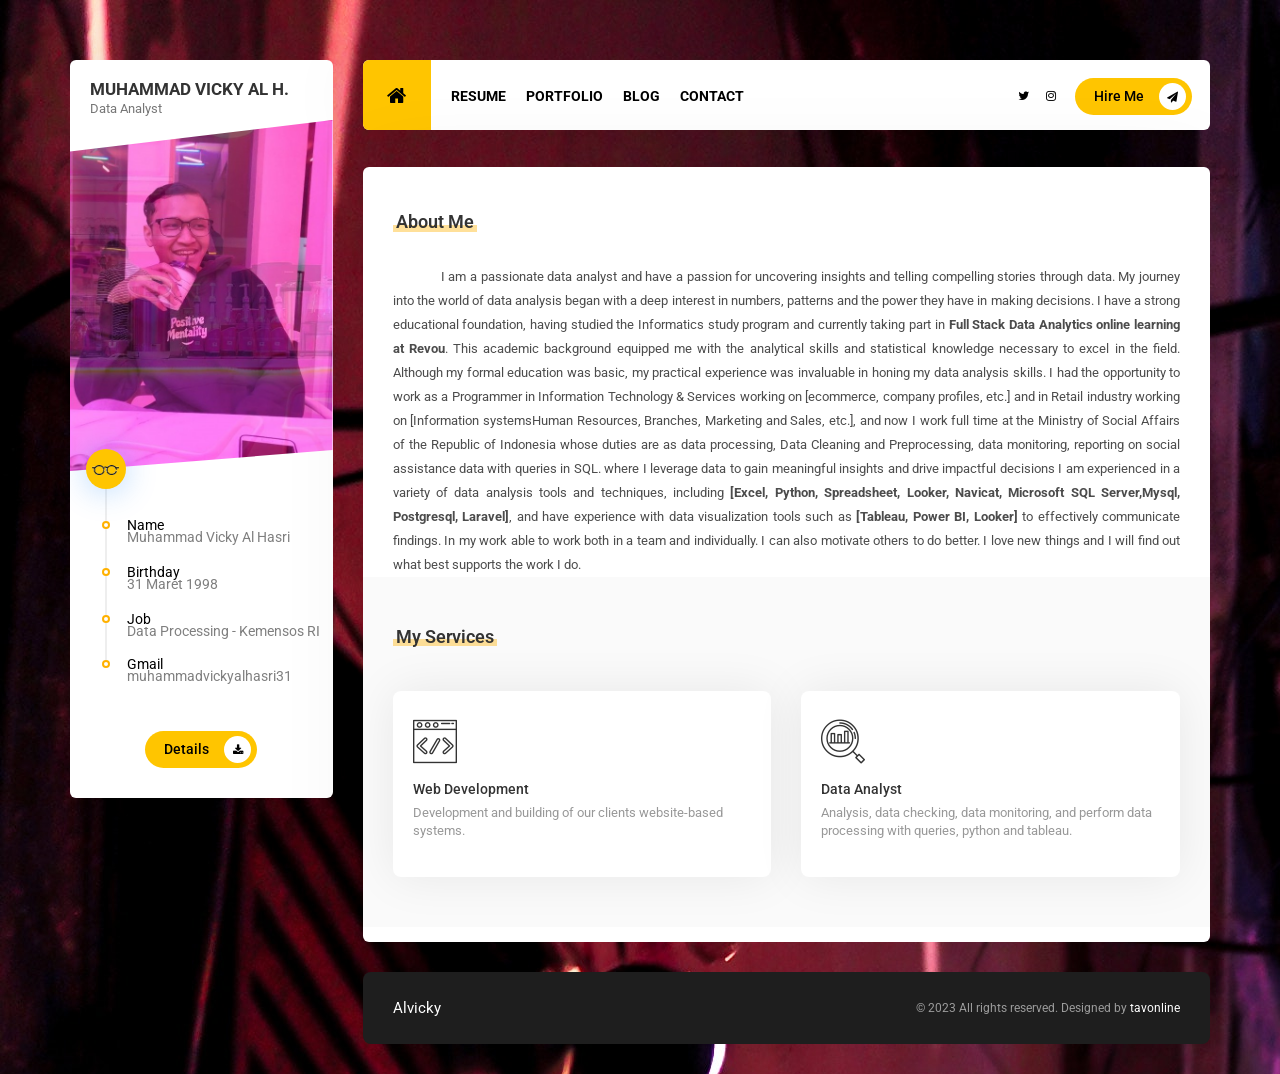
==== commit 27cc3df1: "Add files via upload -rev.02" ====
--- a/index.html
+++ b/index.html
@@ -54,20 +54,21 @@
     <div class="profile">
         <div class="profile-name">
             <span class="name">Muhammad Vicky Al H.</span><br>
-            <span class="job">Data Enthusiast</span>
+            <span class="job">Data Analyst</span>
         </div>
         <figure class="profile-image">
             <img src="images/alvicky.jpg" alt="">
         </figure> 
         <ul class="profile-information">
             <li></li>
-            <li><p><span>Name</span><br><br> Muhammad Vicky Al Hasri</p></li>
-            <li><p><span>Birthday</span><br><br> 31 March 1998</p></li>
-            <li><p><span>Job</span><br><br> Data Processing - Kemensos RI</p></li>
-            <li><p><span>Gmail</span><br><br> muhammadvickyalhasri31</p></li>
+            <li><p><span>Name</span><br> Muhammad Vicky Al Hasri</p></li>
+            <li><p><span>Birthday</span><br> 31 Maret 1998</p></li>
+            <li><p><span>Job</span><br> Data Processing - Kemensos RI</p></li>
+            <li><p><span>Gmail</span><br> muhammadvickyalhasri31</p></li>
+            <!-- <li><p><span>Skype:</span> </p></li> -->
         </ul>
         <div class="col-md-12">
-            <button onclick="redirect('https://www.linkedin.com/in/muhammad-vicky-al-hasri-7ab84a172/')" class="site-btn icon">Details</a>  <i class="fa fa-eye" aria-hidden="true"></i></button>
+            <button onclick="redirect('https://www.linkedin.com/in/alvicky/')" class="site-btn icon">Details</a>  <i class="fa fa-download" aria-hidden="true"></i></button>
         </div>
     </div>
 </div>
@@ -94,10 +95,10 @@
                     </ul>
                 </div>
                 <div class="col-md-4 col-sm-4 col-xs-8 dynamic">
-                    <a href="https://t.me/alvicky" class="pull-right site-btn icon hidden-xs">Hire Me <i class="fa fa-paper-plane" aria-hidden="true"></i></a>
+                    <a href="mailto:muhammadvickyalhasri31@gmail.com" class="pull-right site-btn icon hidden-xs">Hire Me <i class="fa fa-paper-plane" aria-hidden="true"></i></a>
                     <div class="hamburger pull-right hidden-lg hidden-md"><i class="fa fa-bars" aria-hidden="true"></i></div>
                     <div class="hidden-md social-icons pull-right"> 
-                        <a class="fb" href="https://web.facebook.com/vicky.forzajakmania"><i class="fa fa-facebook" aria-hidden="true"></i></a> 
+                        <!-- <a class="fb" href="https://web.facebook.com/vicky.forzajakmania"><i class="fa fa-facebook" aria-hidden="true"></i></a>  -->
                         <a class="tw" href="https://twitter.com/alvicky__"><i class="fa fa-twitter" aria-hidden="true"></i></a> 
                         <a class="ins" href="https://www.instagram.com/alvicky__"><i class="fa fa-instagram" aria-hidden="true"></i></a>
                     </div>
@@ -118,7 +119,7 @@
                 <div class="row">
                     <section class="about-me line col-md-12 padding_30 padbot_10">
                         <div class="section-title"><span></span><h2>About Me</h2></div>
-                        <p class="top_30">  I am a passionate data analyst and have a passion for uncovering insights and telling compelling stories through data. My journey into the world of data analysis began with a deep interest in numbers, patterns and the power they have in making decisions. I have a strong educational foundation, having studied the Informatics study program and currently taking part in Full Stack Data Analytics online learning at RevoU. This academic background equipped me with the analytical skills and statistical knowledge necessary to excel in the field. Although my formal education was basic, my practical experience was invaluable in honing my data analysis skills. I had the opportunity to work as a Programmer in Information Technology & Services working on [ecommerce, company profiles, etc.] and in Retail industry working on [Information systemsHuman Resources, Branches, Marketing and Sales, etc.], and now I work full time at the Ministry of Social Affairs of the Republic of Indonesia whose duties are as data processing, Data Cleaning and Preprocessing, data monitoring, reporting on social assistance data with queries in SQL. where I leverage data to gain meaningful insights and drive impactful decisions I am experienced in a variety of data analysis tools and techniques, including [Excel, Python, Spreadsheet, Looker, Navicat, Microsoft SQL Server,Mysql, Postgresql, Laravel], and have experience with data visualization tools such as [Tableau, Power BI, Looker] to effectively communicate findings. In my work able to work both in a team and individually. I can also motivate others to do better. I love new things and I will find out what best supports the work I do.
+                        <p class="top_30 text-justify" style="text-align: justify; text-indent: 0.5in;">  I am a passionate data analyst and have a passion for uncovering insights and telling compelling stories through data. My journey into the world of data analysis began with a deep interest in numbers, patterns and the power they have in making decisions. I have a strong educational foundation, having studied the Informatics study program and currently taking part in <b>Full Stack Data Analytics online learning at Revou</b>. This academic background equipped me with the analytical skills and statistical knowledge necessary to excel in the field. Although my formal education was basic, my practical experience was invaluable in honing my data analysis skills. I had the opportunity to work as a Programmer in Information Technology & Services working on [ecommerce, company profiles, etc.] and in Retail industry working on [Information systemsHuman Resources, Branches, Marketing and Sales, etc.], and now I work full time at the Ministry of Social Affairs of the Republic of Indonesia whose duties are as data processing, Data Cleaning and Preprocessing, data monitoring, reporting on social assistance data with queries in SQL. where I leverage data to gain meaningful insights and drive impactful decisions I am experienced in a variety of data analysis tools and techniques, including <b>[Excel, Python, Spreadsheet, Looker, Navicat, Microsoft SQL Server,Mysql, Postgresql, Laravel]</b>, and have experience with data visualization tools such as <b>[Tableau, Power BI, Looker]</b> to effectively communicate findings. In my work able to work both in a team and individually. I can also motivate others to do better. I love new things and I will find out what best supports the work I do.
                     </section>
                 </div>
                 <!-- My Services Section -->
@@ -165,20 +166,25 @@
                                 <ul class="timeline col-md-12 top_30">
                                     <li><i class="fa fa-suitcase" aria-hidden="true"></i><h2 class="timeline-title">Working History</h2></li>
                                     <!-- a work -->
-                                    <li><h3 class="line-title">Dit. RS Anak Kemensos<br><br><br> RI</h3>
+                                    <li>
+                                        <h3 class="line-title">Dit. RS Anak Kemensos<br><br><br> RI</h3>
+                                        <span><b><i>Data Processing Specialist</i></b>
                                         <span>2022 - Present</span>
                                         <p class="little-text">Analysis, Checking data, monitoring data, and
                                             perform data processing by querying the YAPI Children's ATENSI Social Assistance.</p>
                                     </li>
                                     <li><h3 class="line-title">Dit. PFM Wilayah I <br><br><br>Kemensos RI</h3>
+                                        <span><b><i>Data Processing Specialist</i></b>
                                         <span>2021 - 2022</span>
                                         <p class="little-text">Analysis, cleaning data and carrying out payment processes related to BPNT/Sembako social assistance in West Java & Sumatera using SQL Server tools and managing with query syntax.</p>
                                     </li>
                                     <li><h3 class="line-title">PT. Sinar Agung <br><br><br>Prasadikindo</h3>
+                                        <span><b><i>Programmer</i></b>
                                         <span>2021 - 2021</span>
                                         <p class="little-text">Improving programs and adding features to website-based applications in the fields of Human Resources, Branches, Marketing and Sales.</p>
                                     </li>
                                     <li><h3 class="line-title">CV. Noctum Digital<br><br><br>Media Kreatif</h3>
+                                        <span><b><i>Back End Developer</i></b>
                                         <span>2019 - 2021</span>
                                         <p class="little-text">Development and building of our clients website-based systems.</p>
                                     </li>
@@ -191,11 +197,13 @@
                                     <!-- a Organization -->
                                     <li>
                                         <h3 class="line-title">Forum Open Source <br><br><br> Teknik Informatika</h3>
-                                        <span>2017 - 2019</span>
+                                        <span><b><i>Chairman</i></b>
+                                        <span>2018 - 2019</span>
                                         <p class="little-text">Fully responsible for the apparatus and all work programs at FOSTI UMS for the 2018/2019 period.</p>
                                     </li>
                                      <!-- a Organization -->
                                     <li><h3 class="line-title">Himpunan Mahasiswa <br><br><br> Teknik Informatika</h3>
+                                        <span><b><i>Member of the Scientific and Research Division</i></b>
                                         <span>2017 - 2019</span>  
                                         <p class="little-text">Assist and participate in the success of all work programs at the Muhammadiyah University of Surakarta Information Engineering Student Association (HIMATIF UMS) especially in the field of Science and Research.</p>
                                     </li>
@@ -219,18 +227,18 @@
                     </section>
                 </div>
                 <!-- Clients Section -->
-                <div class="row">
+                <!-- <div class="row">
                     <section class="clients col-md-12 graybg padding_45 padbot_45">
                         <div class="section-title bottom_30"><span></span><h2>Clients</h2></div>
                         <div class="row">
-                            <!-- <div class="col-lg-3 col-md-3 col-sm-6 col-xs-12">
+                            <div class="col-lg-3 col-md-3 col-sm-6 col-xs-12">
                                 <div class="client">
                                     <img src="images/client/n-f-logo.png" alt="">
                                 </div>
-                            </div> -->
+                            </div>
                         </div>
                     </section>
-                </div>
+                </div> -->
                 <!-- Testimonials -->
                 <div class="row">
                 </div>
@@ -254,7 +262,7 @@
                     <div id="grid-container" class="top_60">
                         <!-- a work -->
                         <div class="cbp-item webdesign">
-                            <!-- <a href="portfolio-detail/work-01.html" class=" cbp-singlePage"> -->
+                            <a href="load-more/blog-posts/blog-1.html" class=" cbp-singlePage">
                                 <figure>
                                     <div class="icon">
                                         <i class="fa fa-clone" aria-hidden="true"></i>
@@ -270,32 +278,32 @@
                             </a>
                         </div>   
                         <div class="cbp-item dataanalyst">
-                            <!-- <a href="portfolio-detail/work-01.html" class=" cbp-singlePage"> -->
+                            <a href="portfolio-detail/business_understanding.html" class=" cbp-singlePage">
                                 <figure>
                                     <div class="icon">
                                         <i class="fa fa-clone" aria-hidden="true"></i>
                                     </div>
                                     <a href="#">
-                                        <img src="images/portofolio/b0f41879-06d4-46a8-bf47-4ac9bd7c69f5.png" alt="" >
+                                        <img src="https://forty4hz.com/resources/wp-content/uploads/2021/10/analytics.jpg" alt="" >
                                     </a>
                                     <figcaption>
-                                        <span class="title">Business Understanding Problem</span><br/>
+                                        <span class="title">Business Understanding</span><br/>
                                         <span class="info"></span>
                                     </figcaption>
                                 </figure>
                             </a>
                         </div>   
                         <div class="cbp-item dataanalyst">
-                            <!-- <a href="portfolio-detail/work-01.html" class=" cbp-singlePage"> -->
+                            <a href="portfolio-detail/eda_spreadsheets.html" class=" cbp-singlePage">
                                 <figure>
                                     <div class="icon">
                                         <i class="fa fa-clone" aria-hidden="true"></i>
                                     </div>
                                     <a href="#">
-                                        <img src="images/portofolio/fad974f3-e94f-4eeb-986f-bd7ba3cb7150.png" alt="" >
+                                        <img src="https://miro.medium.com/v2/resize:fit:1400/1*yorYHGqtdeEGJFvOk8zM-w.jpeg" alt="" >
                                     </a>
                                     <figcaption>
-                                        <span class="title">Exploratory Data Analysis in Spreadsheets</span><br/>
+                                        <span class="title">Exploratory DA in Spreadsheets</span><br/>
                                         <span class="info"></span>
                                     </figcaption>
                                 </figure>
@@ -327,7 +335,7 @@
                                         <img src="images/portofolio/18c4f219-101b-48a2-827a-5078f45d287d.png" alt="" >
                                     </a>
                                     <figcaption>
-                                        <span class="title">Exploratory Data Analysis with Python</span><br/>
+                                        <span class="title">Exploratory DA with Python</span><br/>
                                         <span class="info"></span>
                                     </figcaption>
                                 </figure>
@@ -349,7 +357,7 @@
                                 </figure>
                             </a>
                         </div>   
-                    </div>                     
+                    </div>
                 </section>
             </div>
                 
@@ -464,7 +472,7 @@
             <div id="contact">
                 <div class="row">
                     <!-- Contact Form -->
-                    <section class="contact-form col-md-6 padding_30 padbot_45">
+                    <!-- <section class="contact-form col-md-6 padding_30 padbot_45">
                         <div class="section-title top_15 bottom_30"><span></span><h2>Contact Form</h2></div>
                         <form class="site-form">
                             <div class="row">
@@ -482,7 +490,7 @@
                                 </div>
                             </div>
                         </form>  
-                    </section>
+                    </section> -->
                     <!-- Contact Informations -->
                     <section class="contact-info col-md-6 padding_30 padbot_45">
                         <div class="section-title top_15 bottom_30"><span></span><h2>Contact Informations</h2></div>
@@ -505,8 +513,38 @@
                             </br>
                     
                         </table> -->
-                        <ul>
-                            <li><span>Address:</span> Bekasi 17111</li>
+                        <!-- <ul> -->
+                        <div class="table-responsive">
+                            <table>
+                                <tr>
+                                    <td width="100px">Address</td>
+                                    <td width="20px">:</td>
+                                    <td>Kota Bekasi 17111</td>
+                                </tr>
+                                <tr>
+                                    <td>Linkedin</td>
+                                    <td>:</td>
+                                    <td><a href="https://www.linkedin.com/in/alvicky/">Muhammad Vicky Al Hasri</a></td>
+                                </tr>
+                                <tr>
+                                    <td>E-mail</td>
+                                    <td>:</td>
+                                    <td><a href="mailto:muhammadvickyalhasri31@gmail.com">muhammadvickyalhasri31@gmail.com</a></td>
+                                </tr>
+                                <tr>
+                                    <td>Github</td>
+                                    <td>:</td>
+                                    <td><a href="https://github.com/L200170065">Chaos404</a></td>
+                                </tr>
+                                <tr>
+                                    <td>Gitlab</td>
+                                    <td>:</td>
+                                    <td><a href="https://gitlab.com/Chaos404">Chaos404</a></td>
+                                </tr>
+                            </table>
+                            </div>
+                            
+                            <!-- <li><span>Address:</span> Bekasi 17111</li>
                             <li><span>Phone:</span> +62 822-6633-5773</li>
                             <li><span>E-mail:</span> muhammadvickyalhasri31@gmail.com</li>
                             <li>
@@ -515,8 +553,8 @@
                                     <a class="tw" href="https://twitter.com/alvicky__"><i class="fa fa-twitter" aria-hidden="true"></i></a> 
                                     <a class="ins" href="https://www.instagram.com/alvicky__"><i class="fa fa-instagram" aria-hidden="true"></i></a> 
                                 </div>
-                            </li>
-                        </ul>
+                            </li> -->
+                        <!-- </ul> -->
                     </section>
                     <!-- Contact Map -->
                     <!-- <section class="contact-map col-md-12 top_15 bottom_15">
@@ -532,7 +570,7 @@
 <!-- Footer
 ================================================== --> 
 <footer>
-    <div class="footer col-md-12 top_30 bottom_10">
+    <div class="footer col-md-12 top_30 bottom_30">
         <div class="name col-md-4 hidden-md hidden-sm hidden-xs">Alvicky</div>
         <div class="copyright col-lg-8 col-md-12">© 2023 All rights reserved. Designed by <a href="https://themeforest.net/user/tavonline">tavonline</a> </div>  
     </div>
